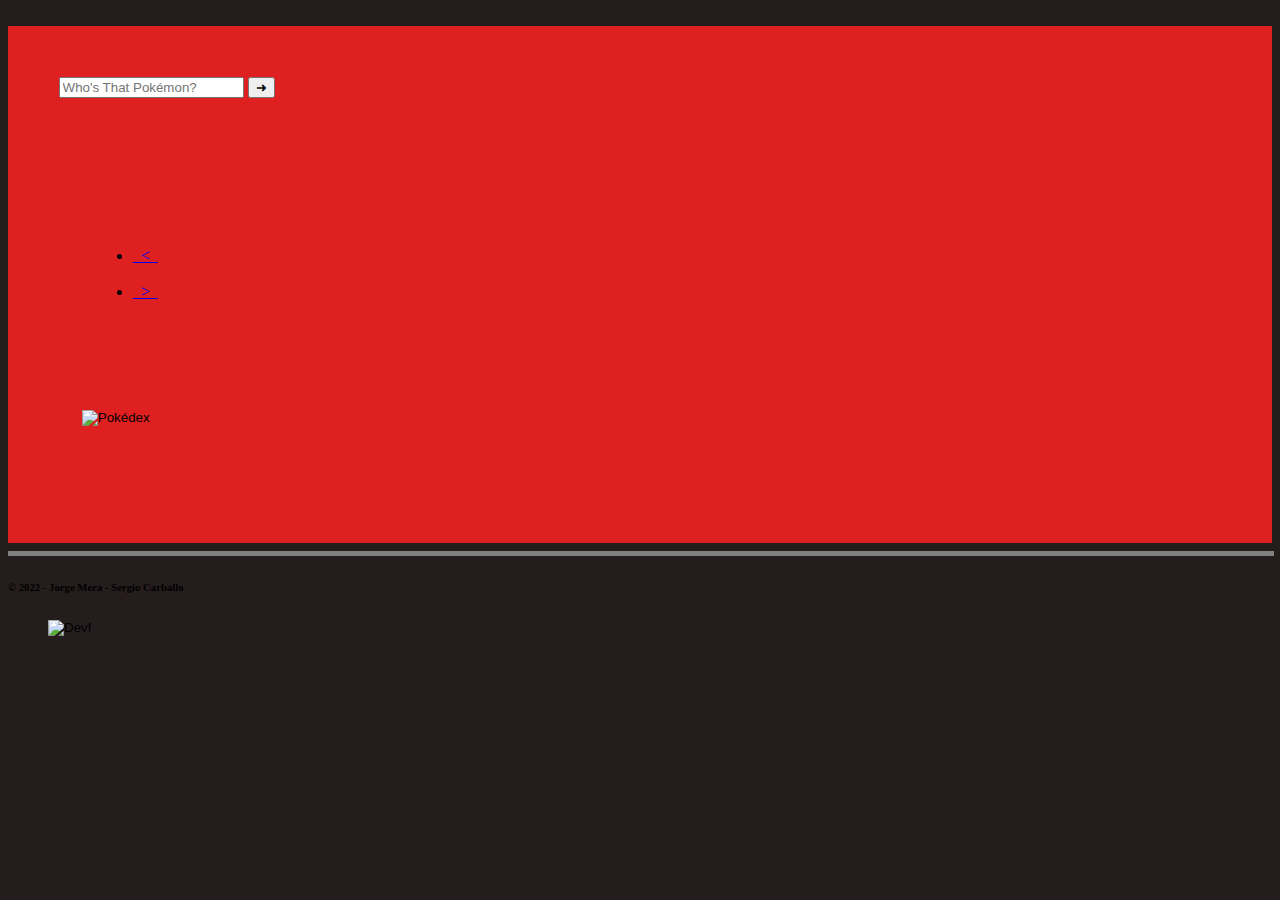
==== Index.html @ fbe7c600 "First commit" ====
<!DOCTYPE html>
<html lang="en">
<head>
    <meta charset="UTF-8">
    <meta http-equiv="X-UA-Compatible" content="IE=edge">
    <meta name="viewport" content="width=device-width, initial-scale=1.0">
    <title> Pokédex </title>
    <link rel="icon" href="IMG/PNG/icon.png">
    <link rel="stylesheet" href="CSS/main.css">
    <link rel="preconnect" href="https://fonts.gstatic.com">
    <link href="https://fonts.googleapis.com/css2?family=Oswald:wght@400;700&display=swap" rel="stylesheet">
    <link href="https://cdn.jsdelivr.net/npm/bootstrap@5.0.0-beta3/dist/css/bootstrap.min.css" rel="stylesheet" integrity="sha384-eOJMYsd53ii+scO/bJGFsiCZc+5NDVN2yr8+0RDqr0Ql0h+rP48ckxlpbzKgwra6" crossorigin="anonymous">
    <script src="https://cdn.jsdelivr.net/npm/bootstrap@5.0.0-beta3/dist/js/bootstrap.bundle.min.js" integrity="sha384-JEW9xMcG8R+pH31jmWH6WWP0WintQrMb4s7ZOdauHnUtxwoG2vI5DkLtS3qm9Ekf" crossorigin="anonymous"></script>

</head>

<body class='background' style="background-color:rgb(37, 29, 29);">
    <header class="header-container">
            <div class="pulse-blue" style="align-items:">
                <a href="//www.pokemon.com/us/pokedex/"><input type="image" src="./CSS/main.css" width="25%" alt=""></a>
            </div>
    </header>

    <main style="background-color: rgb(223, 32, 32); padding:4%;">
        <span>
            <!----------⚈ DIV  barra de búsqueda ⚈------------✨-->
            <div class="flexsearch--wrapper">
                <form class="flexsearch--form" action="#" method="search">
                    <div class="flexsearch--input-wrapper">
                        <input id="search_input" class="flexsearch--input" type="search" placeholder="Who's That Pokémon?" oninput="search()">
                        <input id="search_button" class="flexsearch--submit" type="submit" value="&#10140;" oninput= "search()">
                    </div>
                </form>
            </div>
        </span>


        <section class="container" style="padding: 2%;">
            <div class="container-pokemon" id="container-pokemon"> </div><br>
                <div class="pulse-red" style="padding:2%;">
                </div>
            </div>
            
                <div>
                    <br>
                    <nav class="pagination" aria-label="..." style="padding: 1%;">
                        <ul class="pagination">
                            &nbsp;&nbsp;&nbsp;&nbsp;&nbsp;&nbsp;
                            <li class="page-item" id="previous">
                                <a class="page-link" href="#" tabindex="-1" onclick="previousPokemon();return false;">&nbsp;&nbsp;<&nbsp;&nbsp;</a>
                            </li>
                            &nbsp;&nbsp;&nbsp;&nbsp;&nbsp;&nbsp;
                            <li class="page-item" id="next">
                                <a class="page-link" href="#" onclick="nextPokemon();return false;">&nbsp;&nbsp;>&nbsp;&nbsp;</a>
                            </li>
                            &nbsp;&nbsp;&nbsp;&nbsp;&nbsp;&nbsp;
                        </ul>
                    </nav>
            </div><br>
        </div>
        </section>

        <div>
            <a href="./Index.html" target="_blank"><input type="image" src="./IMG/PNG/Pokelogo.png" class="image2" alt="Pokédex" style="width:35%; padding: 2%;"></a>
            <div>
                <div class="pulse-yellow">
                </div><h6></h6>
                <div class="pulse-green">
                </div><br>
                <div class="pulse-brown" style="">
                </div>
            </div>
        </div>
    </main>

        <div class="pre-foot">
            <div>
                <hr noshade size="5" width="100%" text-align="center">
                <h6> © 2022 - Jorge Mera - Sergio Carballo</h6>
            </div>
        </div
    <footer class="global-footer">
        <div id="footer-privacy">
            <ol>
                <a href="https://devf.la/" target="_blank"><input type="image" class="image" src="./IMG/SVG/Devf.svg" alt="Devf"></a>
            </ol>
        </div>
    </footer>

<script src="./JS/pokeapi.js"></script>
<script src="./JS/main.js"></script>

</body>
</html>
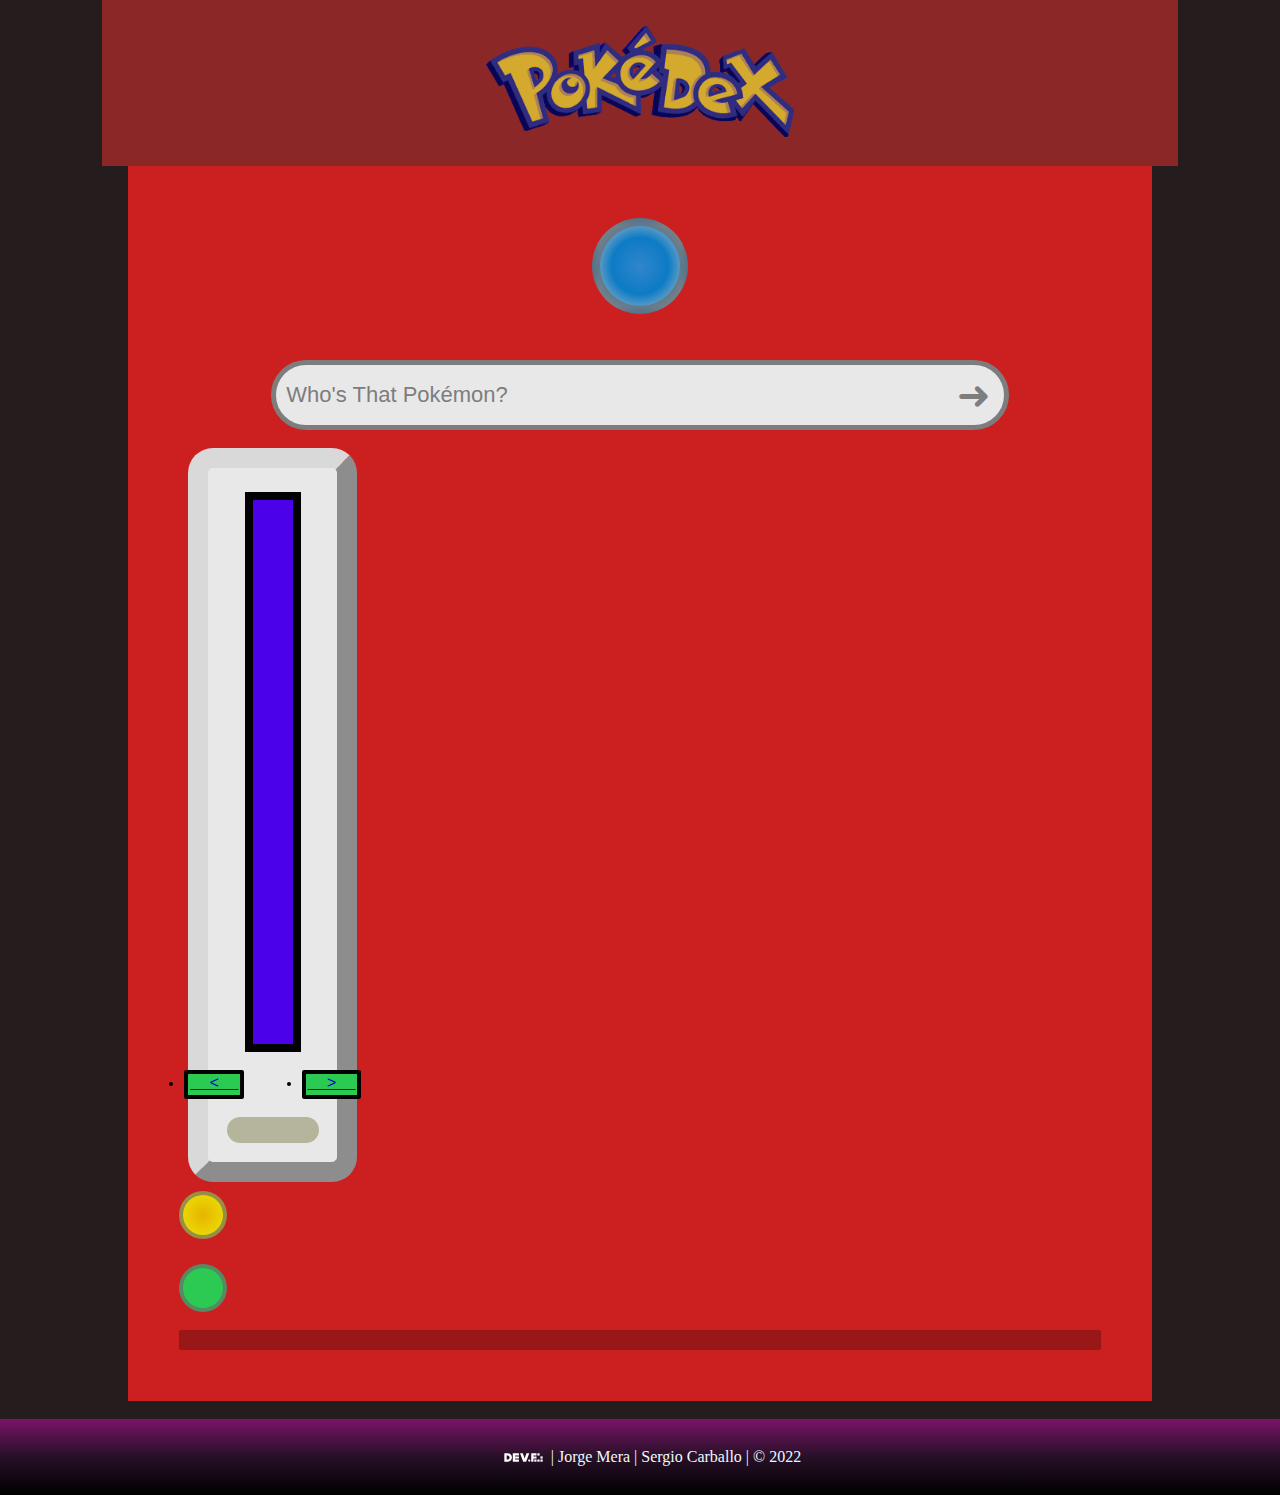
==== commit e8ae5ea9: "deleting unused files and adding css pokedex style" ====
--- a/Index.html
+++ b/Index.html
@@ -4,27 +4,28 @@
     <meta charset="UTF-8">
     <meta http-equiv="X-UA-Compatible" content="IE=edge">
     <meta name="viewport" content="width=device-width, initial-scale=1.0">
-    <title> Pokédex </title>
-    <link rel="icon" href="IMG/PNG/icon.png">
-    <link rel="stylesheet" href="CSS/main.css">
-    <link rel="preconnect" href="https://fonts.gstatic.com">
+    <title> Pokédex-Api </title>
+    <link rel="icon" href="IMG/PNG/icon.png">                           <!-- Icono Superior -->
+    <link rel="stylesheet" href="CSS/main.css">                         <!-- Icono CSS -->
+    <link rel="preconnect" href="https://fonts.gstatic.com">            <!-- Fuentes -->
     <link href="https://fonts.googleapis.com/css2?family=Oswald:wght@400;700&display=swap" rel="stylesheet">
-    <link href="https://cdn.jsdelivr.net/npm/bootstrap@5.0.0-beta3/dist/css/bootstrap.min.css" rel="stylesheet" integrity="sha384-eOJMYsd53ii+scO/bJGFsiCZc+5NDVN2yr8+0RDqr0Ql0h+rP48ckxlpbzKgwra6" crossorigin="anonymous">
-    <script src="https://cdn.jsdelivr.net/npm/bootstrap@5.0.0-beta3/dist/js/bootstrap.bundle.min.js" integrity="sha384-JEW9xMcG8R+pH31jmWH6WWP0WintQrMb4s7ZOdauHnUtxwoG2vI5DkLtS3qm9Ekf" crossorigin="anonymous"></script>
-
+    <link href="https://cdn.jsdelivr.net/npm/bootstrap@5.0.0-beta3/dist/css/bootstrap.min.css" rel="stylesheet" integrity="sha384-eOJMYsd53ii+scO/bJGFsiCZc+5NDVN2yr8+0RDqr0Ql0h+rP48ckxlpbzKgwra6" crossorigin="anonymous"> <!-- Bootstrap -->
+    <script src="https://cdn.jsdelivr.net/npm/bootstrap@5.0.0-beta3/dist/js/bootstrap.bundle.min.js" integrity="sha384-JEW9xMcG8R+pH31jmWH6WWP0WintQrMb4s7ZOdauHnUtxwoG2vI5DkLtS3qm9Ekf" crossorigin="anonymous"></script>   <!-- Fuentes -->
 </head>
 
+<!--- ⚈ ⚈ ⚈ ⚈ ⚈ Header ⚈ ⚈ ⚈ ⚈ ⚈ ---->
 <body class='background' style="background-color:rgb(37, 29, 29);">
     <header class="header-container">
-            <div class="pulse-blue" style="align-items:">
-                <a href="//www.pokemon.com/us/pokedex/"><input type="image" src="./CSS/main.css" width="25%" alt=""></a>
-            </div>
+        <a href="./Index.html" target="_blank"><input type="image" src="./IMG/PNG/Pokelogo.png" class="image2" alt="Pokédex" ></a>
     </header>
 
+<!--- ⚈ ⚈ ⚈ ⚈ ⚈ Main ⚈ ⚈ ⚈ ⚈ ⚈ ---->
     <main style="background-color: rgb(223, 32, 32); padding:4%;">
+        <div class="pulse-blue" style="align-items:">
+            <a href="//www.pokemon.com/us/pokedex/"><input type="image" src="./CSS/main.css" width="25%" alt=""></a>
+        </div>
         <span>
-            <!----------⚈ DIV  barra de búsqueda ⚈------------✨-->
-            <div class="flexsearch--wrapper">
+            <div class="flexsearch--wrapper">                                <!-- Barra búsqueda -->
                 <form class="flexsearch--form" action="#" method="search">
                     <div class="flexsearch--input-wrapper">
                         <input id="search_input" class="flexsearch--input" type="search" placeholder="Who's That Pokémon?" oninput="search()">
@@ -34,34 +35,32 @@
             </div>
         </span>
 
-
-        <section class="container" style="padding: 2%;">
-            <div class="container-pokemon" id="container-pokemon"> </div><br>
-                <div class="pulse-red" style="padding:2%;">
-                </div>
+<!--- ⚈ ⚈ ⚈ ⚈ ⚈ Section ⚈ ⚈ ⚈ ⚈ ⚈ ---->
+        <section class="container" style="padding: 2%;">                      <!-- Pantalla Blanca -->
+            <div class="container-pokemon" id="container-pokemon"> </div><br> <!-- Pantalla Morada -->
+                <ul class="pagination">                                       <!-- flechas de Navegación -->
+                    <li class="page-item" id="previous">
+                        <a class="page-link" href="#" tabindex="-1" 
+                        onclick="previousPokemon();return false;">&nbsp;&nbsp;<&nbsp;&nbsp;</a>
+                    </li>                                                     <!-- Previous -->
+                        &nbsp;&nbsp;&nbsp;&nbsp;&nbsp;&nbsp;
+                    <li class="page-item" id="next">
+                        <a class="page-link" href="#" 
+                        onclick="nextPokemon();return false;"> &nbsp;&nbsp;>&nbsp;&nbsp;</a>
+                    </li>                                                     <!-- Next -->
+                </ul>
             </div>
-            
                 <div>
                     <br>
-                    <nav class="pagination" aria-label="..." style="padding: 1%;">
-                        <ul class="pagination">
-                            &nbsp;&nbsp;&nbsp;&nbsp;&nbsp;&nbsp;
-                            <li class="page-item" id="previous">
-                                <a class="page-link" href="#" tabindex="-1" onclick="previousPokemon();return false;">&nbsp;&nbsp;<&nbsp;&nbsp;</a>
-                            </li>
-                            &nbsp;&nbsp;&nbsp;&nbsp;&nbsp;&nbsp;
-                            <li class="page-item" id="next">
-                                <a class="page-link" href="#" onclick="nextPokemon();return false;">&nbsp;&nbsp;>&nbsp;&nbsp;</a>
-                            </li>
-                            &nbsp;&nbsp;&nbsp;&nbsp;&nbsp;&nbsp;
-                        </ul>
-                    </nav>
-            </div><br>
-        </div>
+                </div>
+
+<!--- ⚈ ⚈ ⚈ ⚈ ⚈ Aside ⚈ ⚈ ⚈ ⚈ ⚈ ---->
+        <aside>                                                                       <!-- Segunda Pantalla-->
+            <div class="container-pokemon2" id="container-pokemon-info"> </div><br>   <!-- Pantalla Morada -->
+        </aside>
         </section>
 
         <div>
-            <a href="./Index.html" target="_blank"><input type="image" src="./IMG/PNG/Pokelogo.png" class="image2" alt="Pokédex" style="width:35%; padding: 2%;"></a>
             <div>
                 <div class="pulse-yellow">
                 </div><h6></h6>
@@ -72,18 +71,15 @@
             </div>
         </div>
     </main>
+    <div><br></div>
 
-        <div class="pre-foot">
-            <div>
-                <hr noshade size="5" width="100%" text-align="center">
-                <h6> © 2022 - Jorge Mera - Sergio Carballo</h6>
-            </div>
-        </div
+<!--- ⚈ ⚈ ⚈ ⚈ ⚈ Footer ⚈ ⚈ ⚈ ⚈ ⚈ ---->
     <footer class="global-footer">
-        <div id="footer-privacy">
-            <ol>
-                <a href="https://devf.la/" target="_blank"><input type="image" class="image" src="./IMG/SVG/Devf.svg" alt="Devf"></a>
-            </ol>
+        <div class="copyright">
+            <p>
+                <a href="https://devf.la/" target="_blank"><input type="image" class="image" src="./IMG/SVG/socialmedia-icons/Devf.svg" alt="Devf"></a>
+                &nbsp;| Jorge Mera | Sergio Carballo | © 2022 
+            </p>
         </div>
     </footer>
 
--- a/CSS/main.css
+++ b/CSS/main.css
@@ -0,0 +1,361 @@
+body {
+    background-color: (rgb(80, 13, 13));
+    height: auto;
+    width: 100%;
+    margin: auto;
+    overflow-y: scroll;
+}
+
+    /* ---- ⚈ ⚈ ⚈ ⚈ ⚈ ⚈ ⚈ ⚈ ⚈ ⚈ ⚈ ⚈ ⚈ ⚈ ⚈ ⚈ ⚈ ⚈ ⚈ ⚈ ⚈ ⚈ ⚈ ⚈   ---- */
+
+header {
+    background-color: brown;
+    opacity: 0.8;
+    padding: 1px;
+    margin: auto;
+    width: 80%;
+    border: 1%;
+    padding: 2%;
+    text-align: center;
+    position: static;
+}
+
+.pulse-blue {
+    position: static;
+    background-color: #1da1f8;
+    width: 80px;
+    height: 80px;
+    flex-wrap: wrap;
+    border-radius: 100%;
+    border-width: 6px;
+    border: 8px solid #000;
+    border-color: rgba(116, 116, 116, 0.658);
+    margin: auto;
+    background: radial-gradient(#1da0f8e3, #0a86d8, #ced5da);
+}
+
+    /* ---- ⚈ ⚈ ⚈ ⚈ ⚈ ⚈ ⚈ ⚈ ⚈ ⚈ ⚈ ⚈ ⚈ ⚈ ⚈ ⚈ ⚈ ⚈ ⚈ ⚈ ⚈ ⚈ ⚈ ⚈   ---- */
+
+.flexsearch--wrapper {
+    height: auto;
+    width: 80%;
+    max-width: 100%;
+    overflow: hidden;
+    background: transparent;
+    margin: auto;
+    margin-top: 4%;
+    border: 1%;
+    padding: 1%;
+    position: static;
+    text-align: center;
+}
+
+.flexsearch--form {
+    overflow: hidden;
+    position: relative;
+}
+
+.flexsearch--input-wrapper {
+    padding: 0 66px 0 0;
+    overflow: hidden;
+}
+
+.flexsearch--input {
+    width: 100%;
+}
+
+.flexsearch {
+    padding: 0 25px 0 200px;
+}
+
+.flexsearch--input {
+    -webkit-box-sizing: content-box;
+    -moz-box-sizing: content-box;
+    box-sizing: content-box;
+    height: 60px;
+    padding: 0 46px 0 10px;
+    border-color: #888;
+    border-radius: 35px;
+    border-style: solid;
+    border-width: 5px;
+    margin-top: auto;
+    color: #333;
+    font-family: "Helvetica", sans-serif;
+    font-size: 22px;
+    -webkit-appearance: none;
+    -moz-appearance: none;
+    text-align: start;
+}
+
+.flexsearch--submit {
+    position: absolute;
+    right: 0;
+    top: 0;
+    display: block;
+    width: 50px;
+    height: 50px;
+    padding: 0;
+    border: none;
+    margin-top: 05px;
+    margin-right: 10px;
+    background: transparent;
+    color: #888;
+    font-family: "Helvetica", sans-serif;
+    font-size: 40px;
+    line-height: 60px;
+}
+
+.flexsearch--input:focus {
+    outline: none;
+    border-color: rgb(0, 0, 0);
+}
+
+.flexsearch--input:focus.flexsearch--submit {
+    color: #333;
+}
+
+.flexsearch--submit:hover {
+    color: rgb(0, 0, 0);
+    cursor: pointer;
+}
+
+::-webkit-input-placeholder {
+    color: #888;
+}
+
+input:-moz-placeholder {
+    color: #888;
+}
+
+    /* ---- ⚈ ⚈ ⚈ ⚈ ⚈ ⚈ ⚈ ⚈ ⚈ ⚈ ⚈ ⚈ ⚈ ⚈ ⚈ ⚈ ⚈ ⚈ ⚈ ⚈ ⚈ ⚈ ⚈ ⚈   ---- */
+
+main {
+    background-color: rgb(181, 194, 185);
+    opacity: 0.9;
+    margin-left: 10%;
+    margin-right: 10%;
+    border: 20%;
+    text-align: center;
+    color: rgb(255, 255, 255);
+    font-size: medium;
+    position: static;
+}
+
+.pagination {
+    padding: 0%;
+    text-align: center;
+    position: flex;
+    display: flex;
+    justify-content: center;
+    margin: auto;
+}
+
+.page-item {
+    border: solid;
+    border-width: 4px;
+    border-radius: 2px;
+    background-color: #2ddd59;
+    padding: 2%;
+    position: flex;
+}
+
+.boton-pikachu {
+    position: flex;
+    width: 10;
+}
+
+    /* ---- ⚈ ⚈ ⚈ ⚈ ⚈ ⚈ ⚈ ⚈ ⚈ ⚈ ⚈ ⚈ ⚈ ⚈ ⚈ ⚈ ⚈ ⚈ ⚈ ⚈ ⚈ ⚈ ⚈ ⚈   ---- */
+
+section {
+    background-color: rgb(181, 194, 185);
+    opacity: 0.8;
+    margin: auto;
+    border: 4%;
+    width: 100%;
+    padding: 4%;
+    text-align: center;
+    color: rgb(255, 255, 255);
+    position: auto;
+}
+
+.container {
+    background-color: rgb(255, 255, 255);
+    opacity: 10;
+    border-radius: 25px;
+    border-width: 3%;
+    margin: 1%;
+    width: 10%;
+    border:outset;
+    border-image-slice: 1;
+    border-width: 20px;
+    padding: 2%;
+    text-align: center;
+    color: rgb(0, 0, 0);
+    font-family: "Courier New", Courier, monospace;
+    font-size: medium;
+}
+
+.container-pokemon {
+    display: flex;
+    position: sticky;
+    border: solid;
+    padding: 4%;
+    margin: auto;
+    margin-top: 6%;
+    margin-left: 20%;
+    margin-right: 20%;
+    flex-wrap: none;
+    justify-content: center;
+    align-content: flex-start;
+    width: auto;
+    background-color: #5100ff;
+    height: 60vh;
+    overflow: auto;
+    flex-direction: auto;
+    border: 4%;
+    padding: 2%;
+    border: solid;
+    border-image-slice: 1;
+    border-width: 8px;
+    font-size: medium;
+    font-family: 'Courier New', Courier, monospace;
+}
+
+.container-pokemon-info {
+    display: flex;
+    position: sticky;
+    border: solid;
+    padding: 4%;
+    margin: auto;
+    margin-top: 6%;
+    margin-left: 20%;
+    margin-right: 20%;
+    flex-wrap: none;
+    justify-content: center;
+    align-content: flex-start;
+    width: auto;
+    background-color: #28b336;
+    height: 20vh;
+    overflow: auto;
+    flex-direction: auto;
+    border: 4%;
+    padding: 2%;
+    border: solid;
+    border-image-slice: 1;
+    border-width: 8px;
+    font-size: medium;
+    font-family: 'Courier New', Courier, monospace;
+}
+
+
+    /* ---- ⚈ ⚈ ⚈ ⚈ ⚈ ⚈ ⚈ ⚈ ⚈ ⚈ ⚈ ⚈ ⚈ ⚈ ⚈ ⚈ ⚈ ⚈ ⚈ ⚈ ⚈ ⚈ ⚈ ⚈   ---- */
+
+aside {
+    background-color: rgb(182, 184, 153);
+    opacity: 0.8;
+    border-radius: 25px;
+    border-width: 3%;
+    margin: auto;
+    border: 1%;
+    padding: 6%;
+    text-align: center;
+    color: rgb(0, 0, 0);
+    font-family: "Courier New", Courier, monospace;
+    font-size: small;
+}
+
+.pulse-yellow {
+    position: sticky;
+    background: radial-gradient(#ffc400, #fffb00);
+    width: 40px;
+    height: 40px;
+    flex-wrap: wrap;
+    border-radius: 100%;
+    border: 4px solid #000;
+    border-color: rgba(116, 116, 116, 0.658);
+    justify-content: flex-end;
+    align-self: flex-end;
+}
+
+.pulse-green {
+    position: sticky;
+    background-color: #2ddd59;
+    background: radial-gradient(#00ff4052 #91dd2d);
+    width: 40px;
+    height: 40px;
+    flex-wrap: wrap;
+    border-radius: 100%;
+    border: 4px solid #000;
+    border-color: rgba(116, 116, 116, 0.658);
+    justify-content: flex-end;
+    align-self: flex-end;
+}
+
+.pulse-brown {
+    background-color: #31060652;
+    background: radial-gradient(#da0c0c52 #34441f);
+    width: 100%;
+    height: 20px;
+    border-radius: 2%;
+    position: relative;
+}
+
+.pulse-red {
+    position: sticky;
+    background-color: #ff0000;
+    width: 30px;
+    height: 30px;
+    border-radius: 100%;
+    border: 2px solid #000;
+    border-color: rgba(116, 116, 116, 0.658);
+    margin: auto;
+    background: radial-gradient(#ff0000, #ff000078, #ced5da);
+}
+
+        /* ---- ⚈ ⚈ ⚈ ⚈ ⚈ ⚈ ⚈ ⚈ ⚈ ⚈ ⚈ ⚈ ⚈ ⚈ ⚈ ⚈ ⚈ ⚈ ⚈ ⚈ ⚈ ⚈ ⚈ ⚈   ---- */
+
+.pre-foot {
+    background-color: brown;
+    opacity: 0.8;
+    padding: 1px;
+    margin: auto;
+    width: 80%;
+    border: 1%;
+    padding: 2%;
+    text-align: center;
+    position: static;
+    color: #ffffff;
+    font-family: "Courier New", Courier, monospace;
+    font-size: smaller;
+}
+
+footer {
+    padding: 1%;
+    margin: auto;
+    border: auto;
+    background-color: black;
+    text-align: center;
+    color: aliceblue;
+    position: relative;
+    bottom: 0;
+    width: 100%;
+}
+
+.global-footer {
+    text-align: center;
+    padding: 1%;
+    width: 100%;
+    background: linear-gradient(rgb(121, 20, 104), rgb(39, 16, 39), rgb(0, 0, 0));
+}
+
+.image {
+    margin: auto;
+    width: 3%;
+}
+.image2{
+    margin: auto;
+    width: 30%;
+}
+
+
+    /* ---- ⚈ ⚈ ⚈ ⚈ ⚈ ⚈ ⚈ ⚈ ⚈ ⚈ ⚈ ⚈ ⚈ ⚈ ⚈ ⚈ ⚈ ⚈ ⚈ ⚈ ⚈ ⚈ ⚈ ⚈   ---- */
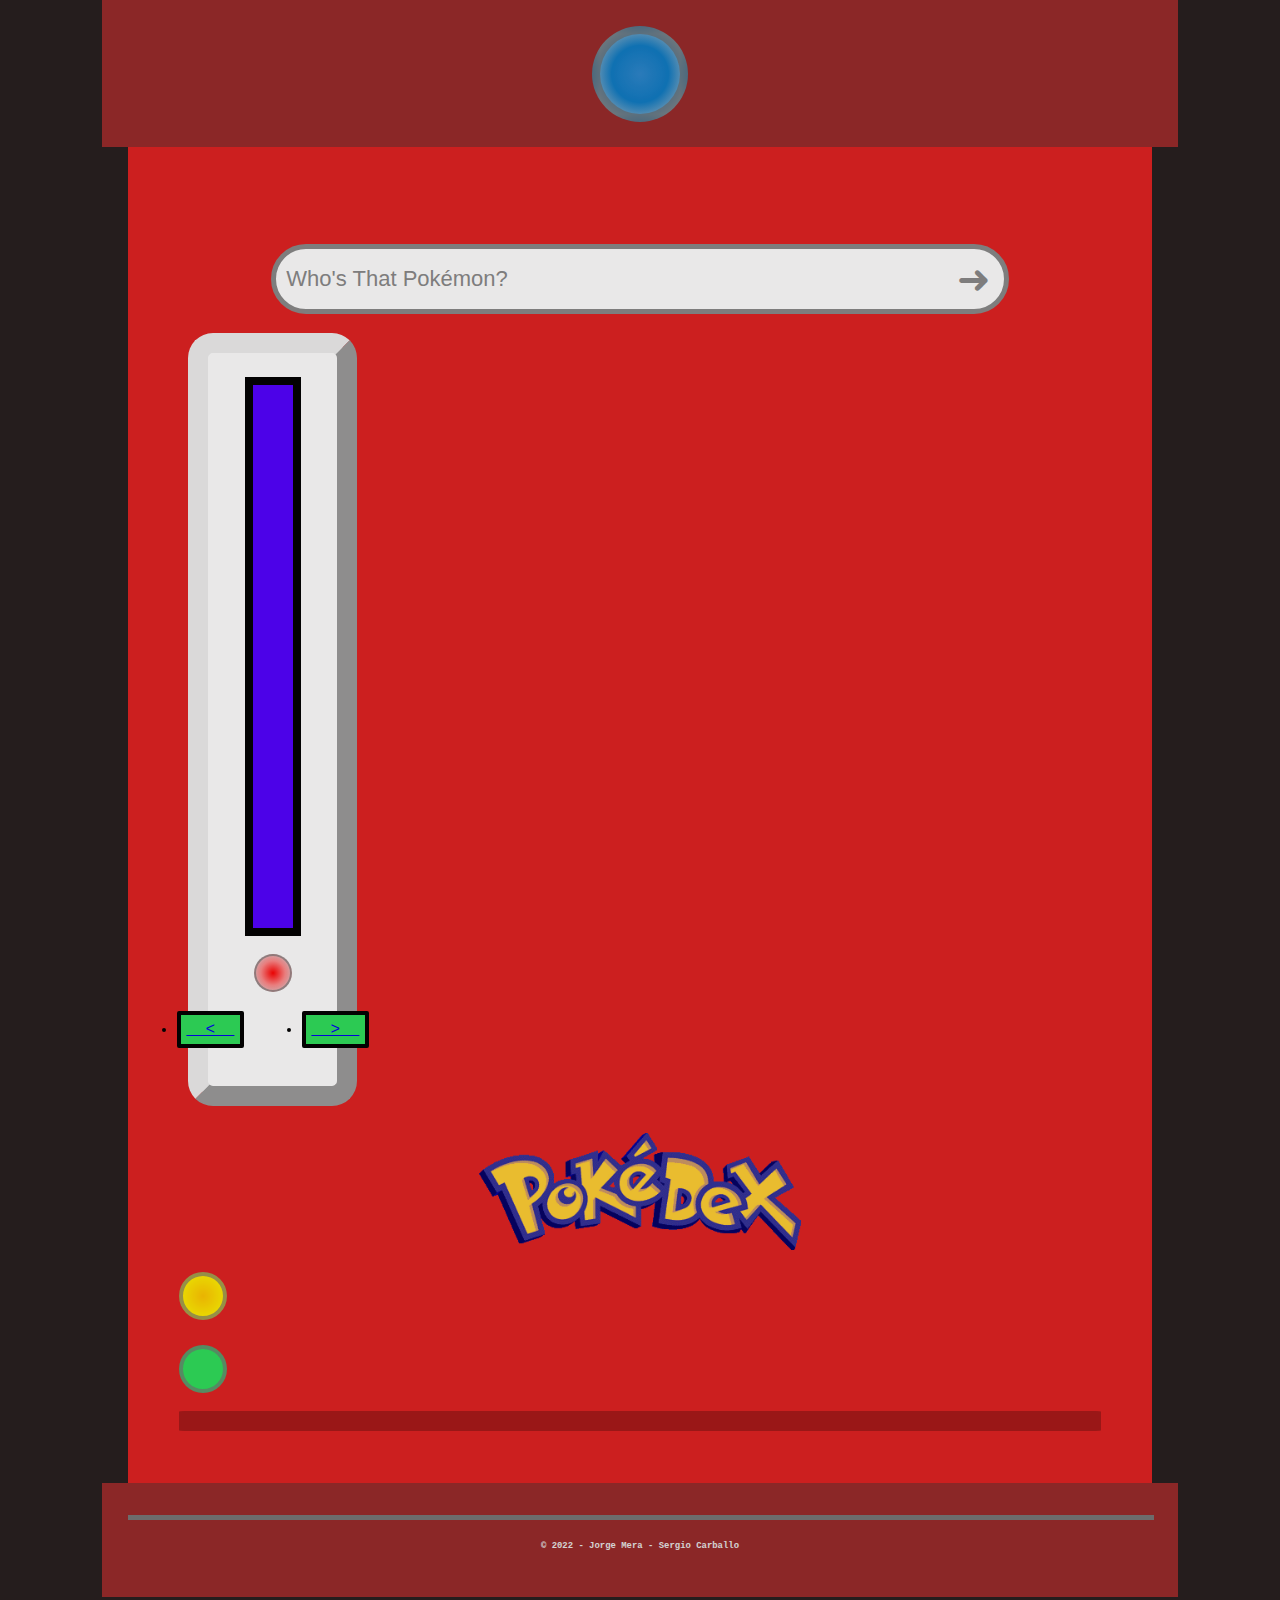
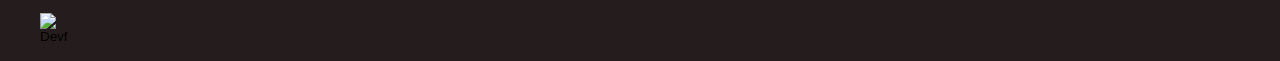
==== commit b5e11f67: "Se sube nuevo JS." ====
--- a/Index.html
+++ b/Index.html
@@ -4,87 +4,91 @@
     <meta charset="UTF-8">
     <meta http-equiv="X-UA-Compatible" content="IE=edge">
     <meta name="viewport" content="width=device-width, initial-scale=1.0">
-    <title> Pokédex-Api </title>
-    <link rel="icon" href="IMG/PNG/icon.png">                           <!-- Icono Superior -->
-    <link rel="stylesheet" href="CSS/main.css">                         <!-- Icono CSS -->
-    <link rel="preconnect" href="https://fonts.gstatic.com">            <!-- Fuentes -->
+    <title> Pokédex </title>
+    <link rel="icon" href="IMG/PNG/icon.png">
+    <link rel="stylesheet" href="CSS/main.css">
+    <link rel="preconnect" href="https://fonts.gstatic.com">
     <link href="https://fonts.googleapis.com/css2?family=Oswald:wght@400;700&display=swap" rel="stylesheet">
-    <link href="https://cdn.jsdelivr.net/npm/bootstrap@5.0.0-beta3/dist/css/bootstrap.min.css" rel="stylesheet" integrity="sha384-eOJMYsd53ii+scO/bJGFsiCZc+5NDVN2yr8+0RDqr0Ql0h+rP48ckxlpbzKgwra6" crossorigin="anonymous"> <!-- Bootstrap -->
-    <script src="https://cdn.jsdelivr.net/npm/bootstrap@5.0.0-beta3/dist/js/bootstrap.bundle.min.js" integrity="sha384-JEW9xMcG8R+pH31jmWH6WWP0WintQrMb4s7ZOdauHnUtxwoG2vI5DkLtS3qm9Ekf" crossorigin="anonymous"></script>   <!-- Fuentes -->
+    <link href="https://cdn.jsdelivr.net/npm/bootstrap@5.0.0-beta3/dist/css/bootstrap.min.css" rel="stylesheet" integrity="sha384-eOJMYsd53ii+scO/bJGFsiCZc+5NDVN2yr8+0RDqr0Ql0h+rP48ckxlpbzKgwra6" crossorigin="anonymous">
+    <script src="https://cdn.jsdelivr.net/npm/bootstrap@5.0.0-beta3/dist/js/bootstrap.bundle.min.js" integrity="sha384-JEW9xMcG8R+pH31jmWH6WWP0WintQrMb4s7ZOdauHnUtxwoG2vI5DkLtS3qm9Ekf" crossorigin="anonymous"></script>
+
 </head>
 
-<!--- ⚈ ⚈ ⚈ ⚈ ⚈ Header ⚈ ⚈ ⚈ ⚈ ⚈ ---->
 <body class='background' style="background-color:rgb(37, 29, 29);">
     <header class="header-container">
-        <a href="./Index.html" target="_blank"><input type="image" src="./IMG/PNG/Pokelogo.png" class="image2" alt="Pokédex" ></a>
+            <div class="pulse-blue" style=>
+                <a href="//www.pokemon.com/us/pokedex/"><input type="image" src="./CSS/main.css" width="25%" alt=""></a>
+            </div>
     </header>
 
-<!--- ⚈ ⚈ ⚈ ⚈ ⚈ Main ⚈ ⚈ ⚈ ⚈ ⚈ ---->
     <main style="background-color: rgb(223, 32, 32); padding:4%;">
-        <div class="pulse-blue" style="align-items:">
-            <a href="//www.pokemon.com/us/pokedex/"><input type="image" src="./CSS/main.css" width="25%" alt=""></a>
-        </div>
         <span>
-            <div class="flexsearch--wrapper">                                <!-- Barra búsqueda -->
+            <!----------⚈ DIV  barra de búsqueda ⚈------------✨-->
+            <div class="flexsearch--wrapper">
                 <form class="flexsearch--form" action="#" method="search">
                     <div class="flexsearch--input-wrapper">
-                        <input id="search_input" class="flexsearch--input" type="search" placeholder="Who's That Pokémon?" oninput="search()">
-                        <input id="search_button" class="flexsearch--submit" type="submit" value="&#10140;" oninput= "search()">
+                        <input id="search_input" class="flexsearch--input" type="search" placeholder="Who's That Pokémon?">
+                        <input id="search_button" class="flexsearch--submit" type="submit" value="&#10140;">
                     </div>
                 </form>
             </div>
         </span>
 
-<!--- ⚈ ⚈ ⚈ ⚈ ⚈ Section ⚈ ⚈ ⚈ ⚈ ⚈ ---->
-        <section class="container" style="padding: 2%;">                      <!-- Pantalla Blanca -->
-            <div class="container-pokemon" id="container-pokemon"> </div><br> <!-- Pantalla Morada -->
-                <ul class="pagination">                                       <!-- flechas de Navegación -->
-                    <li class="page-item" id="previous">
-                        <a class="page-link" href="#" tabindex="-1" 
-                        onclick="previousPokemon();return false;">&nbsp;&nbsp;<&nbsp;&nbsp;</a>
-                    </li>                                                     <!-- Previous -->
-                        &nbsp;&nbsp;&nbsp;&nbsp;&nbsp;&nbsp;
-                    <li class="page-item" id="next">
-                        <a class="page-link" href="#" 
-                        onclick="nextPokemon();return false;"> &nbsp;&nbsp;>&nbsp;&nbsp;</a>
-                    </li>                                                     <!-- Next -->
-                </ul>
+
+        <section class="container" style="padding: 2%;">
+            <div class="container-pokemon" id="container-pokemon"> </div><br>
+                <div class="pulse-red" style="padding:2%;">
+                </div>
             </div>
+            
                 <div>
                     <br>
-                </div>
-
-<!--- ⚈ ⚈ ⚈ ⚈ ⚈ Aside ⚈ ⚈ ⚈ ⚈ ⚈ ---->
-        <aside>                                                                       <!-- Segunda Pantalla-->
-            <div class="container-pokemon2" id="container-pokemon-info"> </div><br>   <!-- Pantalla Morada -->
-        </aside>
+                    <nav class="pagination" aria-label="..." style="padding: 1%;">
+                        <ul class="pagination">
+                            &nbsp;&nbsp;&nbsp;&nbsp;&nbsp;&nbsp;
+                            <li class="page-item" id="previous">
+                                <a class="page-link" href="#" tabindex="-1" onclick="previousPokemon();return false;">&nbsp;&nbsp;<&nbsp;&nbsp;</a>
+                            </li>
+                            &nbsp;&nbsp;&nbsp;&nbsp;&nbsp;&nbsp;
+                            <li class="page-item" id="next">
+                                <a class="page-link" href="#" onclick="nextPokemon();return false;">&nbsp;&nbsp;>&nbsp;&nbsp;</a>
+                            </li>
+                            &nbsp;&nbsp;&nbsp;&nbsp;&nbsp;&nbsp;
+                        </ul>
+                    </nav>
+            </div><br>
+        </div>
         </section>
 
         <div>
+            <a href="./Index.html" target="_blank"><input type="image" src="./IMG/PNG/Pokelogo.png" class="image2" alt="Pokédex" style="width:35%; padding: 2%;"></a>
             <div>
                 <div class="pulse-yellow">
                 </div><h6></h6>
                 <div class="pulse-green">
                 </div><br>
-                <div class="pulse-brown" style="">
+                <div class="pulse-brown" style=>
                 </div>
             </div>
         </div>
     </main>
-    <div><br></div>
 
-<!--- ⚈ ⚈ ⚈ ⚈ ⚈ Footer ⚈ ⚈ ⚈ ⚈ ⚈ ---->
+        <div class="pre-foot">
+            <div>
+                <hr noshade size="5" width="100%" text-align="center">
+                <h6> © 2022 - Jorge Mera - Sergio Carballo</h6>
+            </div>
+        </div
     <footer class="global-footer">
-        <div class="copyright">
-            <p>
-                <a href="https://devf.la/" target="_blank"><input type="image" class="image" src="./IMG/SVG/socialmedia-icons/Devf.svg" alt="Devf"></a>
-                &nbsp;| Jorge Mera | Sergio Carballo | © 2022 
-            </p>
+        <div id="footer-privacy">
+            <ol>
+                <a href="https://devf.la/" target="_blank"><input type="image" class="image" src="./IMG/SVG/Devf.svg" alt="Devf"></a>
+            </ol>
         </div>
     </footer>
 
 <script src="./JS/pokeapi.js"></script>
-<script src="./JS/main.js"></script>
+<script src="./JS/main2.js"></script>
 
 </body>
 </html>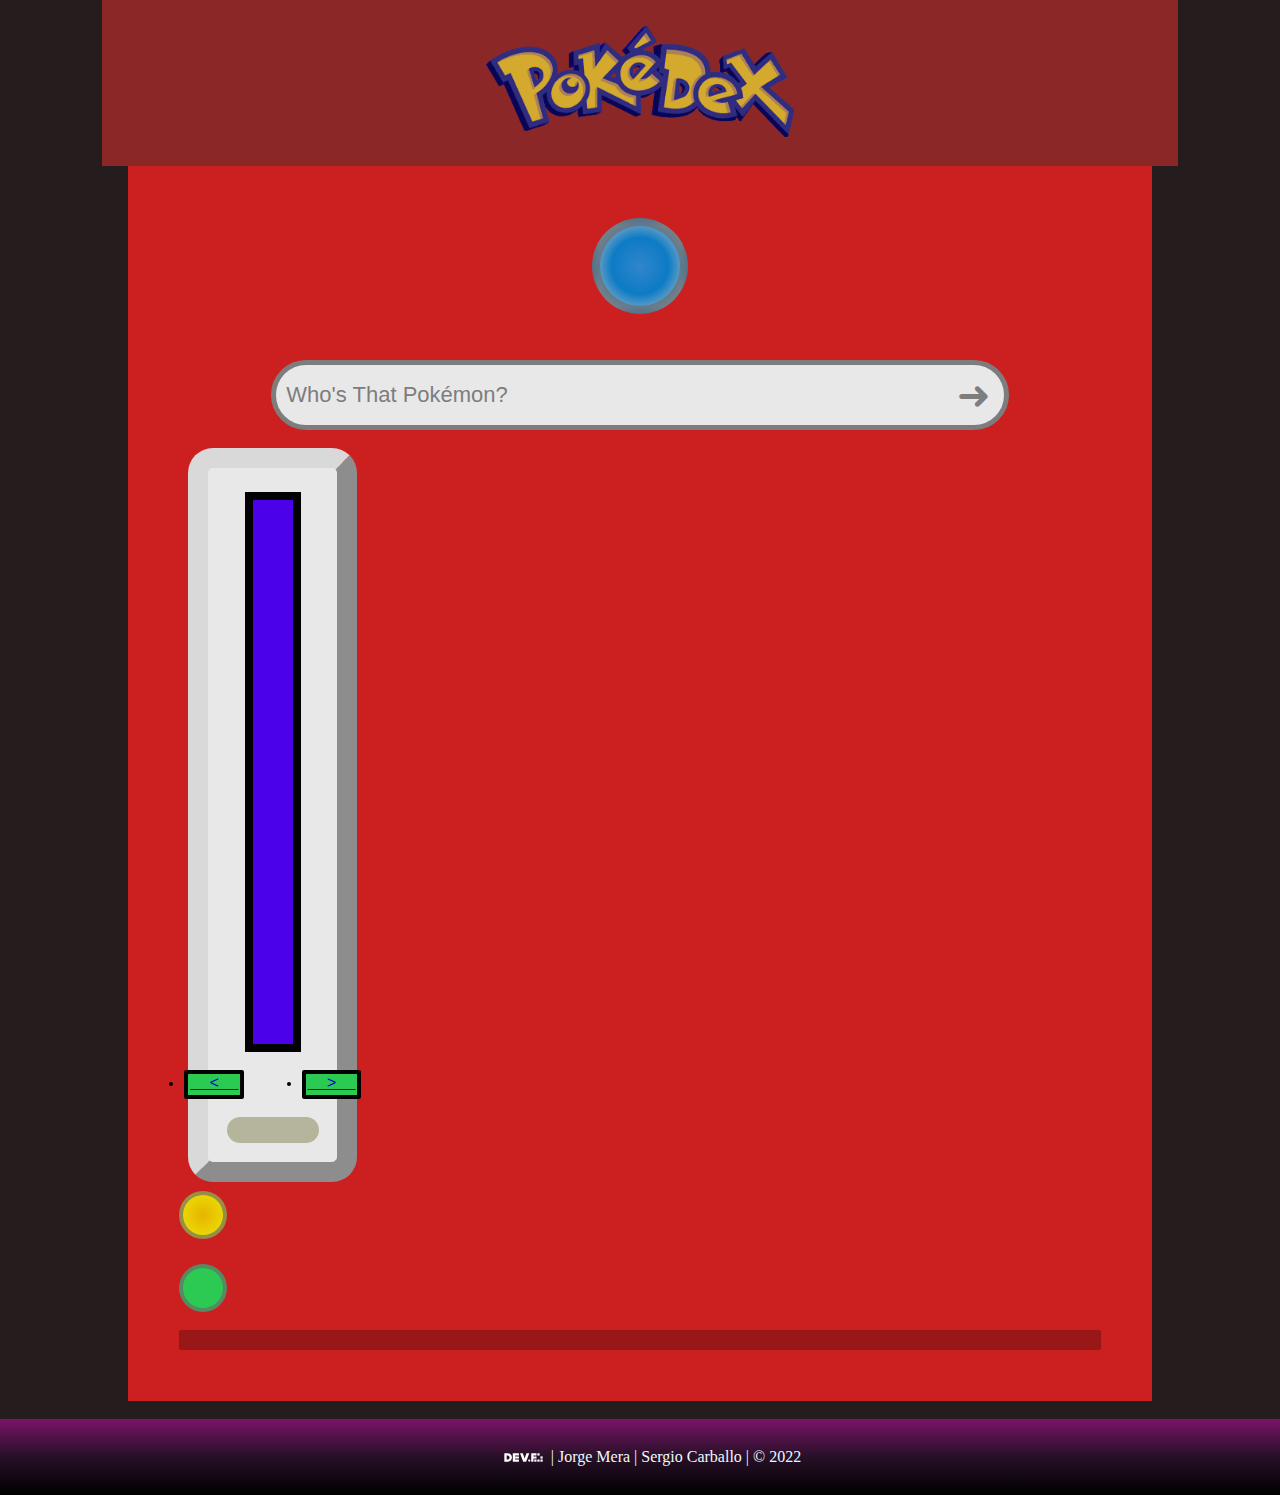
==== commit 3e676dc3: "Conflicto resuelto" ====
--- a/Index.html
+++ b/Index.html
@@ -4,27 +4,28 @@
     <meta charset="UTF-8">
     <meta http-equiv="X-UA-Compatible" content="IE=edge">
     <meta name="viewport" content="width=device-width, initial-scale=1.0">
-    <title> Pokédex </title>
-    <link rel="icon" href="IMG/PNG/icon.png">
-    <link rel="stylesheet" href="CSS/main.css">
-    <link rel="preconnect" href="https://fonts.gstatic.com">
+    <title> Pokédex-Api </title>
+    <link rel="icon" href="IMG/PNG/icon.png">                           <!-- Icono Superior -->
+    <link rel="stylesheet" href="CSS/main.css">                         <!-- Icono CSS -->
+    <link rel="preconnect" href="https://fonts.gstatic.com">            <!-- Fuentes -->
     <link href="https://fonts.googleapis.com/css2?family=Oswald:wght@400;700&display=swap" rel="stylesheet">
-    <link href="https://cdn.jsdelivr.net/npm/bootstrap@5.0.0-beta3/dist/css/bootstrap.min.css" rel="stylesheet" integrity="sha384-eOJMYsd53ii+scO/bJGFsiCZc+5NDVN2yr8+0RDqr0Ql0h+rP48ckxlpbzKgwra6" crossorigin="anonymous">
-    <script src="https://cdn.jsdelivr.net/npm/bootstrap@5.0.0-beta3/dist/js/bootstrap.bundle.min.js" integrity="sha384-JEW9xMcG8R+pH31jmWH6WWP0WintQrMb4s7ZOdauHnUtxwoG2vI5DkLtS3qm9Ekf" crossorigin="anonymous"></script>
-
+    <link href="https://cdn.jsdelivr.net/npm/bootstrap@5.0.0-beta3/dist/css/bootstrap.min.css" rel="stylesheet" integrity="sha384-eOJMYsd53ii+scO/bJGFsiCZc+5NDVN2yr8+0RDqr0Ql0h+rP48ckxlpbzKgwra6" crossorigin="anonymous"> <!-- Bootstrap -->
+    <script src="https://cdn.jsdelivr.net/npm/bootstrap@5.0.0-beta3/dist/js/bootstrap.bundle.min.js" integrity="sha384-JEW9xMcG8R+pH31jmWH6WWP0WintQrMb4s7ZOdauHnUtxwoG2vI5DkLtS3qm9Ekf" crossorigin="anonymous"></script>   <!-- Fuentes -->
 </head>
 
+<!--- ⚈ ⚈ ⚈ ⚈ ⚈ Header ⚈ ⚈ ⚈ ⚈ ⚈ ---->
 <body class='background' style="background-color:rgb(37, 29, 29);">
     <header class="header-container">
-            <div class="pulse-blue" style=>
-                <a href="//www.pokemon.com/us/pokedex/"><input type="image" src="./CSS/main.css" width="25%" alt=""></a>
-            </div>
+        <a href="./Index.html" target="_blank"><input type="image" src="./IMG/PNG/Pokelogo.png" class="image2" alt="Pokédex" ></a>
     </header>
 
+<!--- ⚈ ⚈ ⚈ ⚈ ⚈ Main ⚈ ⚈ ⚈ ⚈ ⚈ ---->
     <main style="background-color: rgb(223, 32, 32); padding:4%;">
+        <div class="pulse-blue" style="align-items:">
+            <a href="//www.pokemon.com/us/pokedex/"><input type="image" src="./CSS/main.css" width="25%" alt=""></a>
+        </div>
         <span>
-            <!----------⚈ DIV  barra de búsqueda ⚈------------✨-->
-            <div class="flexsearch--wrapper">
+            <div class="flexsearch--wrapper">                                <!-- Barra búsqueda -->
                 <form class="flexsearch--form" action="#" method="search">
                     <div class="flexsearch--input-wrapper">
                         <input id="search_input" class="flexsearch--input" type="search" placeholder="Who's That Pokémon?">
@@ -34,34 +35,32 @@
             </div>
         </span>
 
-
-        <section class="container" style="padding: 2%;">
-            <div class="container-pokemon" id="container-pokemon"> </div><br>
-                <div class="pulse-red" style="padding:2%;">
-                </div>
+<!--- ⚈ ⚈ ⚈ ⚈ ⚈ Section ⚈ ⚈ ⚈ ⚈ ⚈ ---->
+        <section class="container" style="padding: 2%;">                      <!-- Pantalla Blanca -->
+            <div class="container-pokemon" id="container-pokemon"> </div><br> <!-- Pantalla Morada -->
+                <ul class="pagination">                                       <!-- flechas de Navegación -->
+                    <li class="page-item" id="previous">
+                        <a class="page-link" href="#" tabindex="-1" 
+                        onclick="previousPokemon();return false;">&nbsp;&nbsp;<&nbsp;&nbsp;</a>
+                    </li>                                                     <!-- Previous -->
+                        &nbsp;&nbsp;&nbsp;&nbsp;&nbsp;&nbsp;
+                    <li class="page-item" id="next">
+                        <a class="page-link" href="#" 
+                        onclick="nextPokemon();return false;"> &nbsp;&nbsp;>&nbsp;&nbsp;</a>
+                    </li>                                                     <!-- Next -->
+                </ul>
             </div>
-            
                 <div>
                     <br>
-                    <nav class="pagination" aria-label="..." style="padding: 1%;">
-                        <ul class="pagination">
-                            &nbsp;&nbsp;&nbsp;&nbsp;&nbsp;&nbsp;
-                            <li class="page-item" id="previous">
-                                <a class="page-link" href="#" tabindex="-1" onclick="previousPokemon();return false;">&nbsp;&nbsp;<&nbsp;&nbsp;</a>
-                            </li>
-                            &nbsp;&nbsp;&nbsp;&nbsp;&nbsp;&nbsp;
-                            <li class="page-item" id="next">
-                                <a class="page-link" href="#" onclick="nextPokemon();return false;">&nbsp;&nbsp;>&nbsp;&nbsp;</a>
-                            </li>
-                            &nbsp;&nbsp;&nbsp;&nbsp;&nbsp;&nbsp;
-                        </ul>
-                    </nav>
-            </div><br>
-        </div>
+                </div>
+
+<!--- ⚈ ⚈ ⚈ ⚈ ⚈ Aside ⚈ ⚈ ⚈ ⚈ ⚈ ---->
+        <aside>                                                                       <!-- Segunda Pantalla-->
+            <div class="container-pokemon2" id="container-pokemon-info"> </div><br>   <!-- Pantalla Morada -->
+        </aside>
         </section>
 
         <div>
-            <a href="./Index.html" target="_blank"><input type="image" src="./IMG/PNG/Pokelogo.png" class="image2" alt="Pokédex" style="width:35%; padding: 2%;"></a>
             <div>
                 <div class="pulse-yellow">
                 </div><h6></h6>
@@ -72,18 +71,15 @@
             </div>
         </div>
     </main>
+    <div><br></div>
 
-        <div class="pre-foot">
-            <div>
-                <hr noshade size="5" width="100%" text-align="center">
-                <h6> © 2022 - Jorge Mera - Sergio Carballo</h6>
-            </div>
-        </div
+<!--- ⚈ ⚈ ⚈ ⚈ ⚈ Footer ⚈ ⚈ ⚈ ⚈ ⚈ ---->
     <footer class="global-footer">
-        <div id="footer-privacy">
-            <ol>
-                <a href="https://devf.la/" target="_blank"><input type="image" class="image" src="./IMG/SVG/Devf.svg" alt="Devf"></a>
-            </ol>
+        <div class="copyright">
+            <p>
+                <a href="https://devf.la/" target="_blank"><input type="image" class="image" src="./IMG/SVG/socialmedia-icons/Devf.svg" alt="Devf"></a>
+                &nbsp;| Jorge Mera | Sergio Carballo | © 2022 
+            </p>
         </div>
     </footer>
 
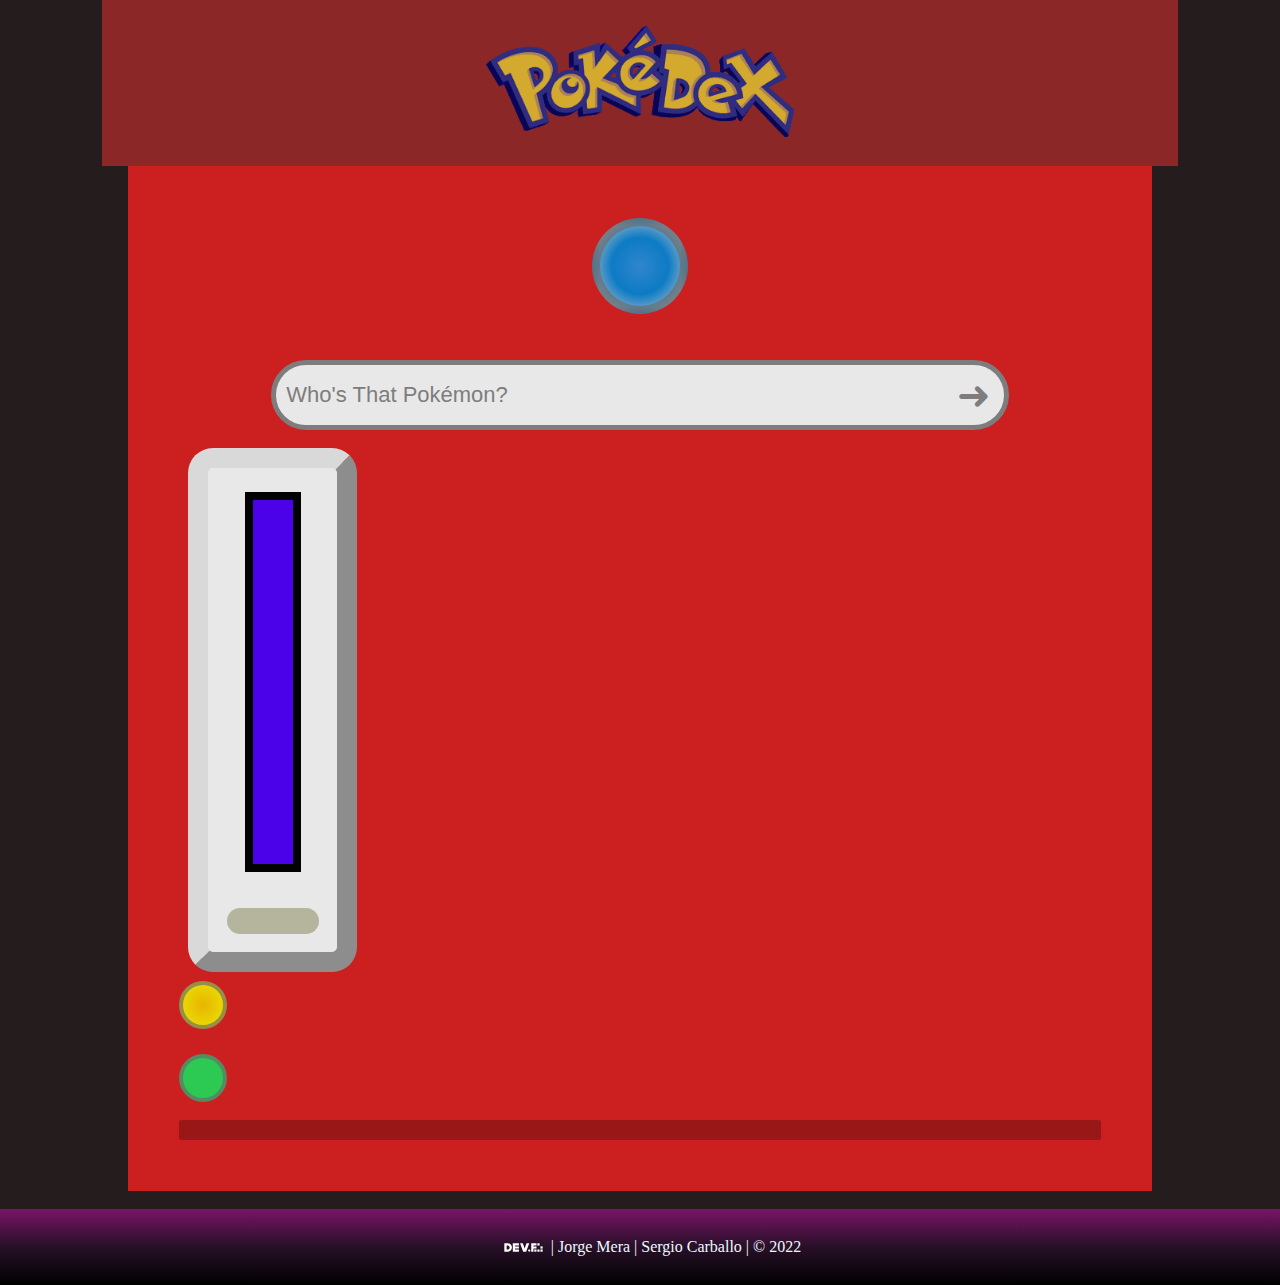
==== commit 9c6ba04d: "Se suben los últimos cambios." ====
--- a/Index.html
+++ b/Index.html
@@ -21,7 +21,7 @@
 
 <!--- ⚈ ⚈ ⚈ ⚈ ⚈ Main ⚈ ⚈ ⚈ ⚈ ⚈ ---->
     <main style="background-color: rgb(223, 32, 32); padding:4%;">
-        <div class="pulse-blue" style="align-items:">
+        <div class="pulse-blue" style=>
             <a href="//www.pokemon.com/us/pokedex/"><input type="image" src="./CSS/main.css" width="25%" alt=""></a>
         </div>
         <span>
@@ -38,17 +38,7 @@
 <!--- ⚈ ⚈ ⚈ ⚈ ⚈ Section ⚈ ⚈ ⚈ ⚈ ⚈ ---->
         <section class="container" style="padding: 2%;">                      <!-- Pantalla Blanca -->
             <div class="container-pokemon" id="container-pokemon"> </div><br> <!-- Pantalla Morada -->
-                <ul class="pagination">                                       <!-- flechas de Navegación -->
-                    <li class="page-item" id="previous">
-                        <a class="page-link" href="#" tabindex="-1" 
-                        onclick="previousPokemon();return false;">&nbsp;&nbsp;<&nbsp;&nbsp;</a>
-                    </li>                                                     <!-- Previous -->
-                        &nbsp;&nbsp;&nbsp;&nbsp;&nbsp;&nbsp;
-                    <li class="page-item" id="next">
-                        <a class="page-link" href="#" 
-                        onclick="nextPokemon();return false;"> &nbsp;&nbsp;>&nbsp;&nbsp;</a>
-                    </li>                                                     <!-- Next -->
-                </ul>
+                
             </div>
                 <div>
                     <br>
--- a/CSS/main.css
+++ b/CSS/main.css
@@ -209,7 +209,7 @@
     align-content: flex-start;
     width: auto;
     background-color: #5100ff;
-    height: 60vh;
+    height: 40vh;
     overflow: auto;
     flex-direction: auto;
     border: 4%;
